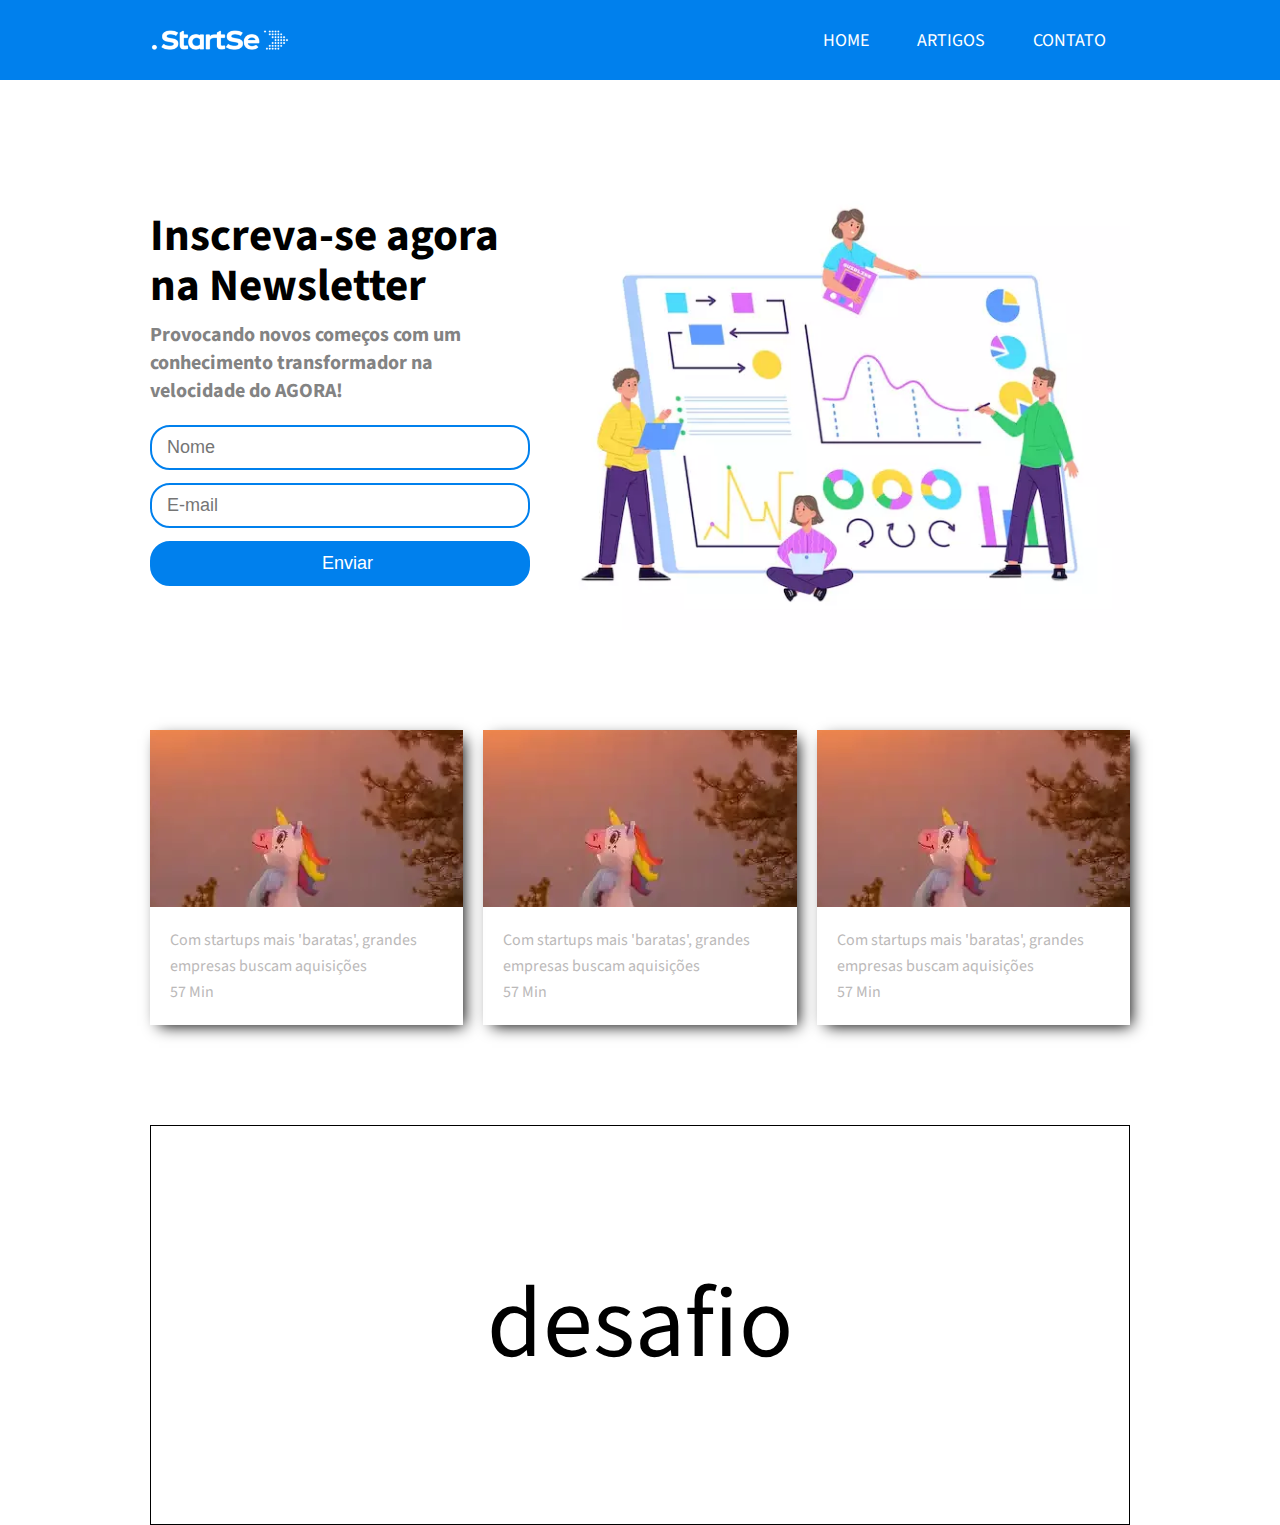
==== index.html @ d976ab75 "Subindo para o git" ====
<!DOCTYPE html>
<html lang="pt-br">
<head>
    <meta charset="UTF-8">
    <meta http-equiv="X-UA-Compatible" content="IE=edge">
    <meta name="viewport" content="width=device-width, initial-scale=1.0">
    <link rel="shortcut icon" href="imagens/favicon.ico" type="image/x-icon">
    <link rel="stylesheet" href="./css/style.css">
    <link rel="stylesheet" href="./css/responsive.css">
    <title>StartSe</title>
</head>
<body>
    <header>
        <div class="container">
            <img src="./imagens/logo startse2 (White) (1).png" alt="logo">
            <div class="menu-section">
                <div class="container-menu">
                    <input type="checkbox" id="checkbox-menu">
                    <label for="checkbox-menu">
                        <span></span>
                        <span></span>
                        <span></span>
                    </label>
                </div>
                <nav>
                    <ul>
                        <li><a href="#">Home</a></li>
                        <li><a href="#">Artigos</a></li>
                        <li><a href="#">Contato</a></li>
                    </ul>
                </nav>
            </div>
        </div>
    </header>
    <main>
        <div class="container-main">
            <div>
                <h2><span>Inscreva-se agora</span></h2>
                <h2>na Newsletter</h2>
                <h3>Provocando novos começos com um conhecimento transformador na velocidade do AGORA!</h3>
                <form>
                    <input type="text" placeholder="Nome">
                    <input type="email" placeholder="E-mail">
                    <input type="submit" value="Enviar">
                </form>
            </div>
            <img src="./imagens/register (01).jpg" alt="">
        </div>
    </main>
    <section class="cards">
        <div class="card">
            <div class="imagem"><img src="./imagens/unicornio.jpg" alt="">  
            </div>
        <div class="content">
            <p class="title text--medium">
                Com startups mais 'baratas', grandes empresas buscam aquisições
            </p>
            <div class="info">
                <p class="text--medium">57 Min</p>
            </div>
        </div>
    </div>
    <div class="card">
        <div class="imagem"><img src="./imagens/unicornio.jpg" alt="">  
        </div>
    <div class="content">
        <p class="title text--medium">
            Com startups mais 'baratas', grandes empresas buscam aquisições
        </p>
        <div class="info">
            <p class="text--medium">57 Min</p>
        </div>
    </div>
        </div>
        <div class="card">
            <div class="imagem"><img src="./imagens/unicornio.jpg" alt="">  
            </div>
        <div class="content">
            <p class="title text--medium">
                Com startups mais 'baratas', grandes empresas buscam aquisições
            </p>
            <div class="info">
                <p class="text--medium">57 Min</p>
            </div>
        </div>
    </div>
    </section>
    <section id="form">
        <div class="desafio">desafio</div>
    </section>
</body>
</html>
---- css/style.css ----
@import url('https://fonts.googleapis.com/css2?family=Barlow+Condensed&family=Source+Sans+Pro:ital,wght@0,300;0,400;0,700;1,400&display=swap');

* {
    box-sizing: border-box;
    margin: 0;
    padding: 0;
    outline: 0;
}

html, body {
    height: 100vh;
    font-family: "Source Sans Pro", 'Times New Roman';
    text-rendering: optimizeLegibility;
    -webkit-font-smoothing: antialiased;
}

/*HEADER*/

header {
    background-color: #0080ed;
}

header .container {
    display: flex;
    align-items: center;
    justify-content: space-between;
    max-width: 980px;
    height: 80px;
    margin: auto;
}

header nav ul {
    display: flex;
}

header nav ul li {
    list-style: none;
}

header nav ul li a {
    text-decoration: none;
    color: white;
    text-transform: uppercase;
    font-size: 18px;
    padding: 24px;
    transition: all 250ms linear 0s;
}

header nav ul li a:hover {
    background: rgba(255, 255, 255, 0.15);
} 

header .container img {
    height: 30px;
}

/* MAIN */

main {
    margin-bottom: 100px;
}

main .container-main {
    display: flex;
    align-items: center;
    justify-content: space-between;
    max-width: 980px;
    margin: 100px auto 0px auto; 
}

h2 {
    color: #000000;
    font-size: 45px;
    line-height: 50px;
    font-weight: bold;
}

h3 {
    color: rgb(131, 131, 131);
    font-size: 20px;
    line-height: 28px;
    margin: 10px 0;
}

form {
    margin-top: 20px;
}

form input {
    width: 380px;
    padding-left: 15px;
    font-size: 18px;
    height: 45px;
    margin-bottom: 13px;
    border-radius: 20px;
    border: 2px solid #0080ed;
}

form [type="submit"] {
    background-color: #0080ed;
    color: white;
}

form [type="submit"]:hover {
    cursor: pointer;
}

main .container-main img {
    width: 600px;
}

/* CARDS */

.cards {
    width: 90%;
    max-width: 980px;
    margin: auto;
    display: grid;
    grid-template-columns: repeat(auto-fit, minmax(250px, 1fr));
    grid-gap: 20px;
}

.text--medium {
    font-size: 16px;
    line-height: 26px;
    font-weight: 400;
    color: rgb(187, 185, 185);
}

.card {
    display: flex;
    flex-direction: column;
    cursor: pointer;
    box-shadow: 5px 5px 15px -4px #000000;
    transition: all 0.3s ease 0s;
}

.card:hover {
    transform: translateY(-7px);
}

.imagem {
    width: 100%;
    padding-top: 56.25%;
    overflow: hidden;
    position: relative;
}


.imagem img {
    position: absolute;
    border-radius: 10px;
    top: 50%;
    left: 50%;
    transform: translate(-50%, -50%);
}

.content {
    margin: 20px;
}

.title {
    margin-bottom: 0px;
}

.desafio {
    font-size: 100px;
    display: flex;
    justify-content: center;
    height: 400px;
    align-items: center;
    border: 1px solid black;
    margin: 100px auto;
    max-width: 980px;
}
---- css/responsive.css ----
@media (max-width: 1000px) {
    main .container-main div {
        margin: auto;
    }
    main .container-main img {
        display: none;
    }
    h2 {
        margin-left: 50px;
    }
    div h3 {
        margin-left: 50px;
    }
    form {
        display: flex;
        align-items: center;
        width: 100%;
        padding-top: 30px;
        text-align: center;
        flex-direction: column;
    }
    input {
        margin: 12px;
    }
}

@media (min-height: 631px) {
    .container-menu {
        display: none;
    }
}

@media (max-width: 1000px) {
    .container {
        padding: 0px 20px;
    }
}

@media (max-width: 630px) {
    nav {
        display: none;
    }
    main .container-menu img {
        display: none;
    }
    .container-menu {
        height: 100%;
        display: flex;
        align-items: center;
        justify-content: center;
    }
    #checkbox-menu {
        position: absolute;
        opacity: 0;
    }
    label {
        cursor: pointer;
        position: relative;
        display: block;
        height: 22px;
        width: 30px;
    }
    label span {
        position: absolute;
        display: block;
        height: 5px;
        width: 100%;
        background: white;
        border-radius: 30px;
        transition: 0.25s ease-in-out;
    }
    label span:nth-child(1) {
        top: 0;
    }
    label span:nth-child(2) {
        top: 7px;
    }
    label span:nth-child(3) {
        top: 15px;
    }
    #checkbox-menu:checked + label span:nth-child(1) {
        transform: rotate(-45deg);
        top: 8px;
    } 
    #checkbox-menu:checked + label span:nth-child(2) {
        opacity: 0;
    } 
    #checkbox-menu:checked + label span:nth-child(3) {
        transform: rotate(45deg);
        top: 8px;
    } 
}
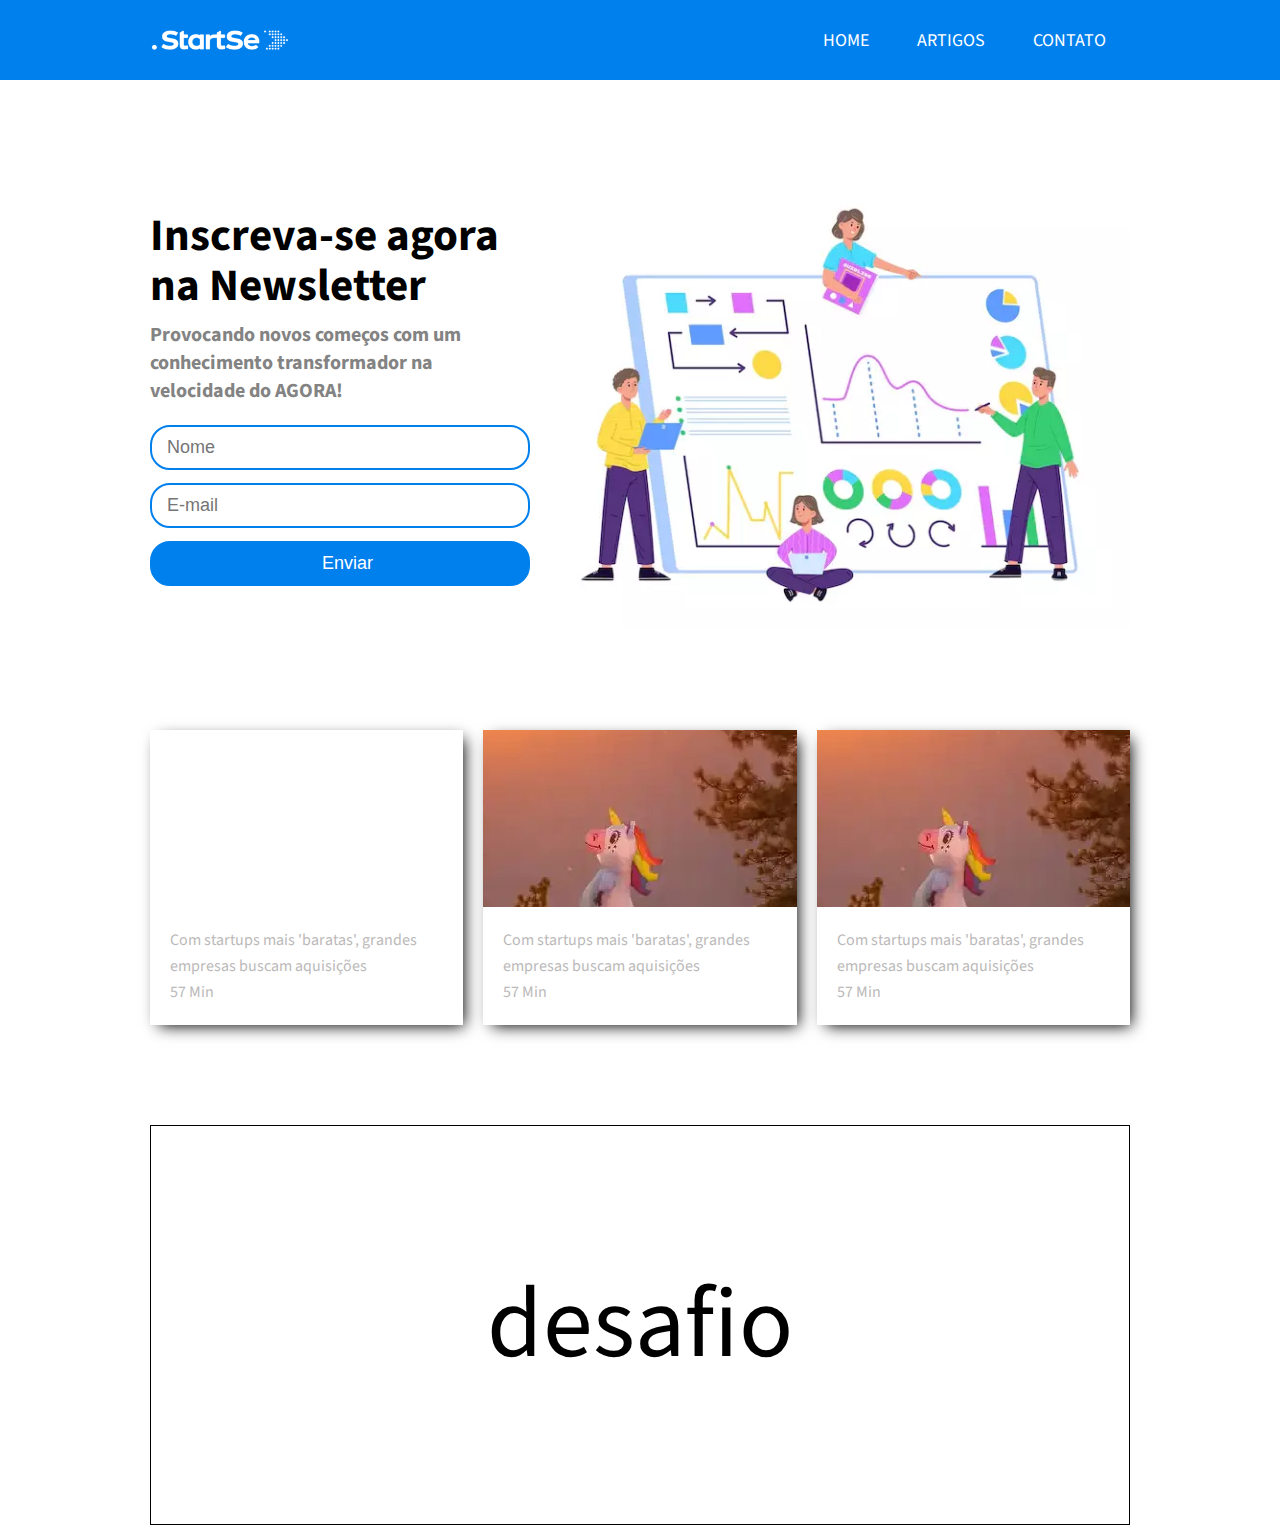
==== commit 4a6717b1: "começando oque achei que estava começando" ====
--- a/index.html
+++ b/index.html
@@ -16,19 +16,19 @@
             <div class="menu-section">
                 <div class="container-menu">
                     <input type="checkbox" id="checkbox-menu">
-                    <label for="checkbox-menu">
+                    <label class="menu-button-container" for="checkbox-menu">
                         <span></span>
                         <span></span>
                         <span></span>
                     </label>
-                </div>
                 <nav>
-                    <ul>
+                    <ul class="menu">
                         <li><a href="#">Home</a></li>
                         <li><a href="#">Artigos</a></li>
                         <li><a href="#">Contato</a></li>
                     </ul>
                 </nav>
+            </div>
             </div>
         </div>
     </header>
@@ -49,7 +49,7 @@
     </main>
     <section class="cards">
         <div class="card">
-            <div class="imagem"><img src="./imagens/unicornio.jpg" alt="">  
+            <div class="imagem"><img src="./imagens/robo.jpeg" alt="">  
             </div>
         <div class="content">
             <p class="title text--medium">
--- a/css/style.css
+++ b/css/style.css
@@ -52,6 +52,10 @@
 
 header .container img {
     height: 30px;
+}
+
+#checkbox-menu{
+    display: none;
 }
 
 /* MAIN */
--- a/css/responsive.css
+++ b/css/responsive.css
@@ -24,12 +24,6 @@
     }
 }
 
-@media (min-height: 631px) {
-    .container-menu {
-        display: none;
-    }
-}
-
 @media (max-width: 1000px) {
     .container {
         padding: 0px 20px;
@@ -37,22 +31,46 @@
 }
 
 @media (max-width: 630px) {
-    nav {
-        display: none;
+    .menu-button-container{
+        display: flex;
     }
+
+    .menu{
+        position: absolute;
+        margin-top: 30px;
+        flex-direction: column;
+        width: 100vw;
+        justify-content: center;
+        align-items: center;
+        left: 100%;
+        transform: translateX(100vw);
+        transition: 0.5s ease transform;
+    }
+
+    .menu>li {
+        display: flex;
+        justify-items: center;
+        margin: 0;
+        padding: 0px;
+        width: 100%;
+        color: white;
+        background-color: #0080ed;
+        border-radius: 5px;
+    }
+
+    .menu>li:not(:last-child) {
+        border-bottom: 1px solid white;
+    }
+
+    .menu li a {
+        flex: 1;
+        text-align: center;
+    }
+
     main .container-menu img {
         display: none;
     }
-    .container-menu {
-        height: 100%;
-        display: flex;
-        align-items: center;
-        justify-content: center;
-    }
-    #checkbox-menu {
-        position: absolute;
-        opacity: 0;
-    }
+    
     label {
         cursor: pointer;
         position: relative;
@@ -60,6 +78,7 @@
         height: 22px;
         width: 30px;
     }
+
     label span {
         position: absolute;
         display: block;
@@ -89,4 +108,13 @@
         transform: rotate(45deg);
         top: 8px;
     } 
+
+    nav.menu{
+        width: 100%;
+    }
+
+    #checkbox-menu:checked~nav .menu {
+        transform: translateX(-100vw);
+        transition: 0.5 ease transform;
+    }
 }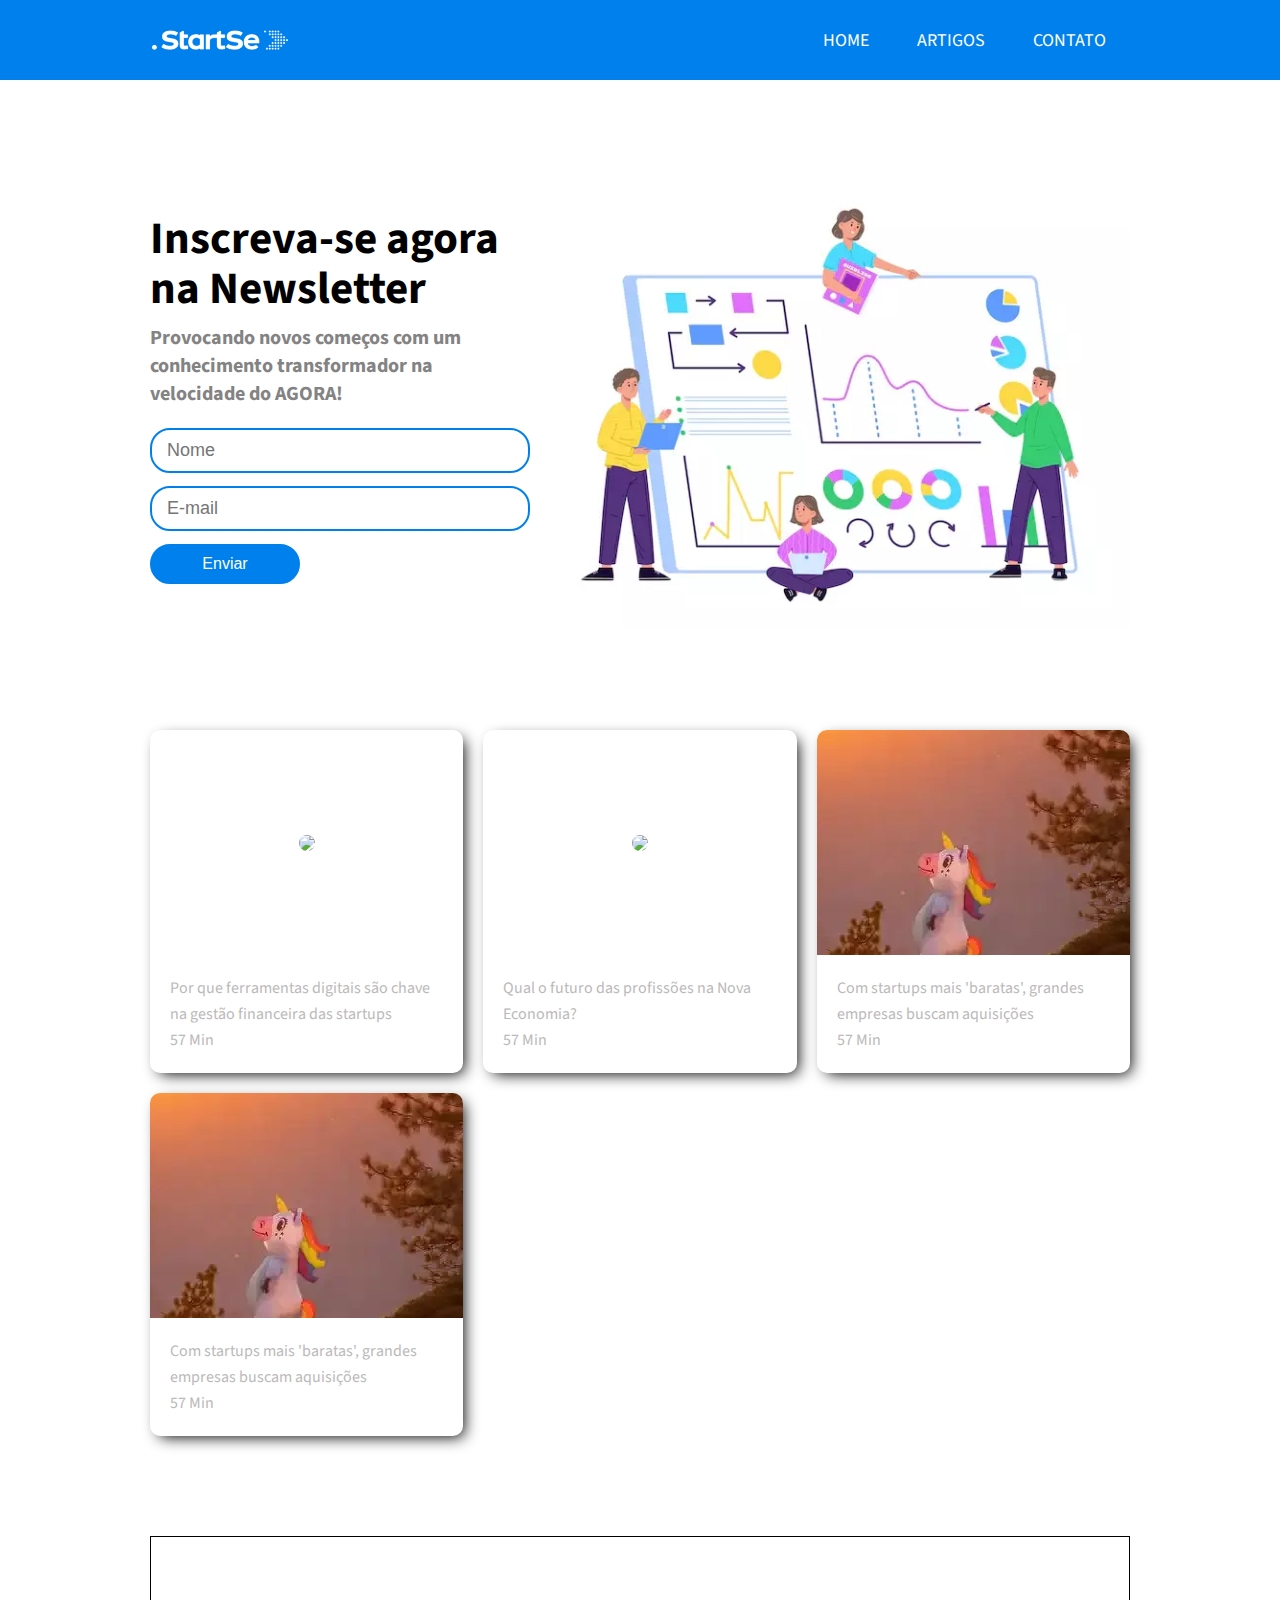
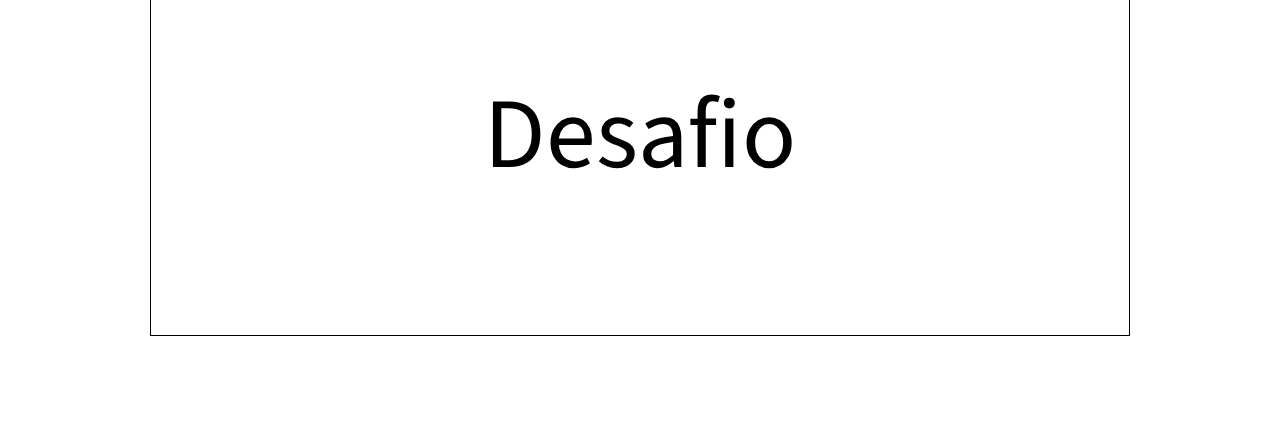
==== commit e0766b12: "Acho que por hoje esta bom" ====
--- a/index.html
+++ b/index.html
@@ -12,81 +12,115 @@
 <body>
     <header>
         <div class="container">
-            <img src="./imagens/logo startse2 (White) (1).png" alt="logo">
+            <img src="./imagens/logo startse2 (White) (1).png" alt="logo" />
             <div class="menu-section">
                 <div class="container-menu">
-                    <input type="checkbox" id="checkbox-menu">
+                    <input type="checkbox" id="checkbox-menu" />
                     <label class="menu-button-container" for="checkbox-menu">
                         <span></span>
                         <span></span>
                         <span></span>
                     </label>
-                <nav>
-                    <ul class="menu">
-                        <li><a href="#">Home</a></li>
-                        <li><a href="#">Artigos</a></li>
-                        <li><a href="#">Contato</a></li>
-                    </ul>
-                </nav>
-            </div>
+                    <nav>
+                        <ul class="menu">
+                            <li>
+                                <a href="#home">Home</a>
+                            </li>
+                            <li>
+                                <a href="#artigos">Artigos</a>
+                            </li>
+                            <li>
+                                <a href="#form">Contato</a>
+                            </li>
+                        </ul>
+                    </nav>
+                </div>
             </div>
         </div>
     </header>
-    <main>
+    <main id="home">
         <div class="container-main">
             <div>
                 <h2><span>Inscreva-se agora</span></h2>
                 <h2>na Newsletter</h2>
-                <h3>Provocando novos começos com um conhecimento transformador na velocidade do AGORA!</h3>
+                <h3>
+                    Provocando novos começos com um conhecimento transformador na
+                    velocidade do AGORA!
+                </h3>
                 <form>
-                    <input type="text" placeholder="Nome">
-                    <input type="email" placeholder="E-mail">
-                    <input type="submit" value="Enviar">
+                    <input type="text" placeholder="Nome" />
+                    <input type="email" placeholder="E-mail" />
+                    <input type="submit" value="Enviar" />
                 </form>
             </div>
             <img src="./imagens/register (01).jpg" alt="">
         </div>
     </main>
-    <section class="cards">
+    <section id="artigos" class="cards">
+        <a href="https://www.startse.com/artigos/ferramentas-digitais-sao-chave-na-gestao-financeira-das-startups/">
+            <div class="card">
+                <div class="image">
+                    <img src="./imagens/google.jpeg" />
+                </div>
+
+                <div class="content">
+                    <p class="title text--medium">
+                        Por que ferramentas digitais são chave na gestão financeira das startups
+                    </p>
+                    <div class="info">
+                        <p class="text--medium">57 Min</p>
+                    </div>
+                </div>
+            </div>
+        </a>
+        <a href="./artigos/futuro/futuro.html">
+            <div class="card">
+                <div class="image">
+                    <img src="./imagens/robo.jpeg" />
+                </div>
+
+                <div class="content">
+                    <p class="title text--medium">
+                        Qual o futuro das profissões na Nova Economia?
+                    </p>
+                    <div class="info">
+                        <p class="text--medium">57 Min</p>
+                    </div>
+                </div>
+            </div>
+        </a>
         <div class="card">
-            <div class="imagem"><img src="./imagens/robo.jpeg" alt="">  
+            <div class="image">
+                <img src="./imagens/unicornio.jpg" />
             </div>
-        <div class="content">
-            <p class="title text--medium">
-                Com startups mais 'baratas', grandes empresas buscam aquisições
-            </p>
-            <div class="info">
-                <p class="text--medium">57 Min</p>
+
+            <div class="content">
+                <p class="title text--medium">
+                    Com startups mais 'baratas', grandes empresas buscam aquisições
+                </p>
+                <div class="info">
+                    <p class="text--medium">57 Min</p>
+                </div>
             </div>
         </div>
-    </div>
-    <div class="card">
-        <div class="imagem"><img src="./imagens/unicornio.jpg" alt="">  
-        </div>
-    <div class="content">
-        <p class="title text--medium">
-            Com startups mais 'baratas', grandes empresas buscam aquisições
-        </p>
-        <div class="info">
-            <p class="text--medium">57 Min</p>
-        </div>
-    </div>
-        </div>
         <div class="card">
-            <div class="imagem"><img src="./imagens/unicornio.jpg" alt="">  
+            <div class="image">
+                <img src="./imagens/unicornio.jpg" />
             </div>
-        <div class="content">
-            <p class="title text--medium">
-                Com startups mais 'baratas', grandes empresas buscam aquisições
-            </p>
-            <div class="info">
-                <p class="text--medium">57 Min</p>
+
+            <div class="content">
+                <p class="title text--medium">
+                    Com startups mais 'baratas', grandes empresas buscam aquisições
+                </p>
+                <div class="info">
+                    <p class="text--medium">57 Min</p>
+                </div>
             </div>
         </div>
-    </div>
     </section>
     <section id="form">
-        <div class="desafio">desafio</div>
+        <div class="desafio">Desafio</div>
     </section>
 </body>
+
 </html>--- a/css/style.css
+++ b/css/style.css
@@ -1,26 +1,25 @@
-@import url('https://fonts.googleapis.com/css2?family=Barlow+Condensed&family=Source+Sans+Pro:ital,wght@0,300;0,400;0,700;1,400&display=swap');
-
-* {
+@import url('https://fonts.googleapis.com/css2?family=Source+Sans+Pro:ital,wght@0,300;0,400;0,700;1,400&display=swap');
+*{
     box-sizing: border-box;
     margin: 0;
     padding: 0;
     outline: 0;
 }
 
-html, body {
-    height: 100vh;
+html,
+body {
     font-family: "Source Sans Pro", 'Times New Roman';
     text-rendering: optimizeLegibility;
     -webkit-font-smoothing: antialiased;
-}
+} 
 
-/*HEADER*/
+/* HEADER */
 
 header {
     background-color: #0080ed;
 }
 
-header .container {
+header .container{
     display: flex;
     align-items: center;
     justify-content: space-between;
@@ -29,7 +28,7 @@
     margin: auto;
 }
 
-header nav ul {
+header nav ul{
     display: flex;
 }
 
@@ -47,40 +46,39 @@
 }
 
 header nav ul li a:hover {
-    background: rgba(255, 255, 255, 0.15);
-} 
+    background: rgba(255,255,255,0.15);
+}
 
-header .container img {
+header .container img{
     height: 30px;
 }
 
 #checkbox-menu{
-    display: none;
+    display:none
 }
 
 /* MAIN */
-
 main {
     margin-bottom: 100px;
 }
 
-main .container-main {
+main .container-main{
     display: flex;
     align-items: center;
     justify-content: space-between;
     max-width: 980px;
-    margin: 100px auto 0px auto; 
+    margin: 100px auto 0px auto;
 }
 
-h2 {
-    color: #000000;
+h2{
+    color: rgb(0,0,0);
     font-size: 45px;
     line-height: 50px;
     font-weight: bold;
 }
 
-h3 {
-    color: rgb(131, 131, 131);
+h3{
+    color: rgb(131,131,131);
     font-size: 20px;
     line-height: 28px;
     margin: 10px 0;
@@ -99,21 +97,29 @@
     border-radius: 20px;
     border: 2px solid #0080ed;
 }
-
 form [type="submit"] {
     background-color: #0080ed;
     color: white;
+    width: 150px;
+    padding-left: 0px;
+    font-size: 16px;
+    height: 40px;
+}
+form [type="submit"]:hover {
+    cursor: pointer;
+    background-color: rgba(0,128,237,0.75);
+    transform: translateY(-2px);
 }
 
-form [type="submit"]:hover {
-    cursor: pointer;
-}
-
-main .container-main img {
+main .container-main img{
     width: 600px;
 }
 
 /* CARDS */
+
+a {
+    text-decoration: none;
+}
 
 .cards {
     width: 90%;
@@ -124,34 +130,36 @@
     grid-gap: 20px;
 }
 
-.text--medium {
+.text--medium{
     font-size: 16px;
     line-height: 26px;
     font-weight: 400;
-    color: rgb(187, 185, 185);
+    color: rgb(187,185,185);
 }
 
-.card {
+.card{
     display: flex;
     flex-direction: column;
     cursor: pointer;
     box-shadow: 5px 5px 15px -4px #000000;
     transition: all 0.3s ease 0s;
+    border-radius: 10px;
 }
 
-.card:hover {
+.card:hover{
     transform: translateY(-7px);
 }
 
-.imagem {
+.image {
     width: 100%;
     padding-top: 56.25%;
     overflow: hidden;
     position: relative;
+    border-radius: 10px 10px 0 0;
+    height: 225px;
 }
 
-
-.imagem img {
+.image img{
     position: absolute;
     border-radius: 10px;
     top: 50%;
@@ -160,18 +168,18 @@
 }
 
 .content {
-    margin: 20px;
+    margin:20px;
 }
 
-.title {
-    margin-bottom: 0px;
+.title{
+    margin-bottom:0px;
 }
 
 .desafio {
     font-size: 100px;
     display: flex;
     justify-content: center;
-    height: 400px;
+    height:400px;
     align-items: center;
     border: 1px solid black;
     margin: 100px auto;
--- a/css/responsive.css
+++ b/css/responsive.css
@@ -2,15 +2,19 @@
     main .container-main div {
         margin: auto;
     }
+
     main .container-main img {
         display: none;
     }
+
     h2 {
         margin-left: 50px;
     }
+
     div h3 {
         margin-left: 50px;
     }
+
     form {
         display: flex;
         align-items: center;
@@ -19,6 +23,7 @@
         text-align: center;
         flex-direction: column;
     }
+
     input {
         margin: 12px;
     }
@@ -31,11 +36,12 @@
 }
 
 @media (max-width: 630px) {
-    .menu-button-container{
-        display: flex;
+
+    .menu-button-container {
+        display: flex
     }
 
-    .menu{
+    .menu {
         position: absolute;
         margin-top: 30px;
         flex-direction: column;
@@ -49,7 +55,7 @@
 
     .menu>li {
         display: flex;
-        justify-items: center;
+        justify-content: center;
         margin: 0;
         padding: 0px;
         width: 100%;
@@ -70,7 +76,7 @@
     main .container-menu img {
         display: none;
     }
-    
+
     label {
         cursor: pointer;
         position: relative;
@@ -88,26 +94,32 @@
         border-radius: 30px;
         transition: 0.25s ease-in-out;
     }
+
     label span:nth-child(1) {
         top: 0;
     }
+
     label span:nth-child(2) {
-        top: 7px;
+        top: 8px;
     }
+
     label span:nth-child(3) {
-        top: 15px;
+        top: 16px;
     }
-    #checkbox-menu:checked + label span:nth-child(1) {
+
+    #checkbox-menu:checked+label span:nth-child(1) {
         transform: rotate(-45deg);
-        top: 8px;
-    } 
-    #checkbox-menu:checked + label span:nth-child(2) {
+        top: 8px
+    }
+
+    #checkbox-menu:checked+label span:nth-child(2) {
         opacity: 0;
-    } 
-    #checkbox-menu:checked + label span:nth-child(3) {
+    }
+
+    #checkbox-menu:checked+label span:nth-child(3) {
         transform: rotate(45deg);
-        top: 8px;
-    } 
+        top: 8px
+    }
 
     nav.menu{
         width: 100%;
@@ -115,6 +127,8 @@
 
     #checkbox-menu:checked~nav .menu {
         transform: translateX(-100vw);
-        transition: 0.5 ease transform;
-    }
+        transition: 0.5s ease transform;
+    } 
+
+
 }